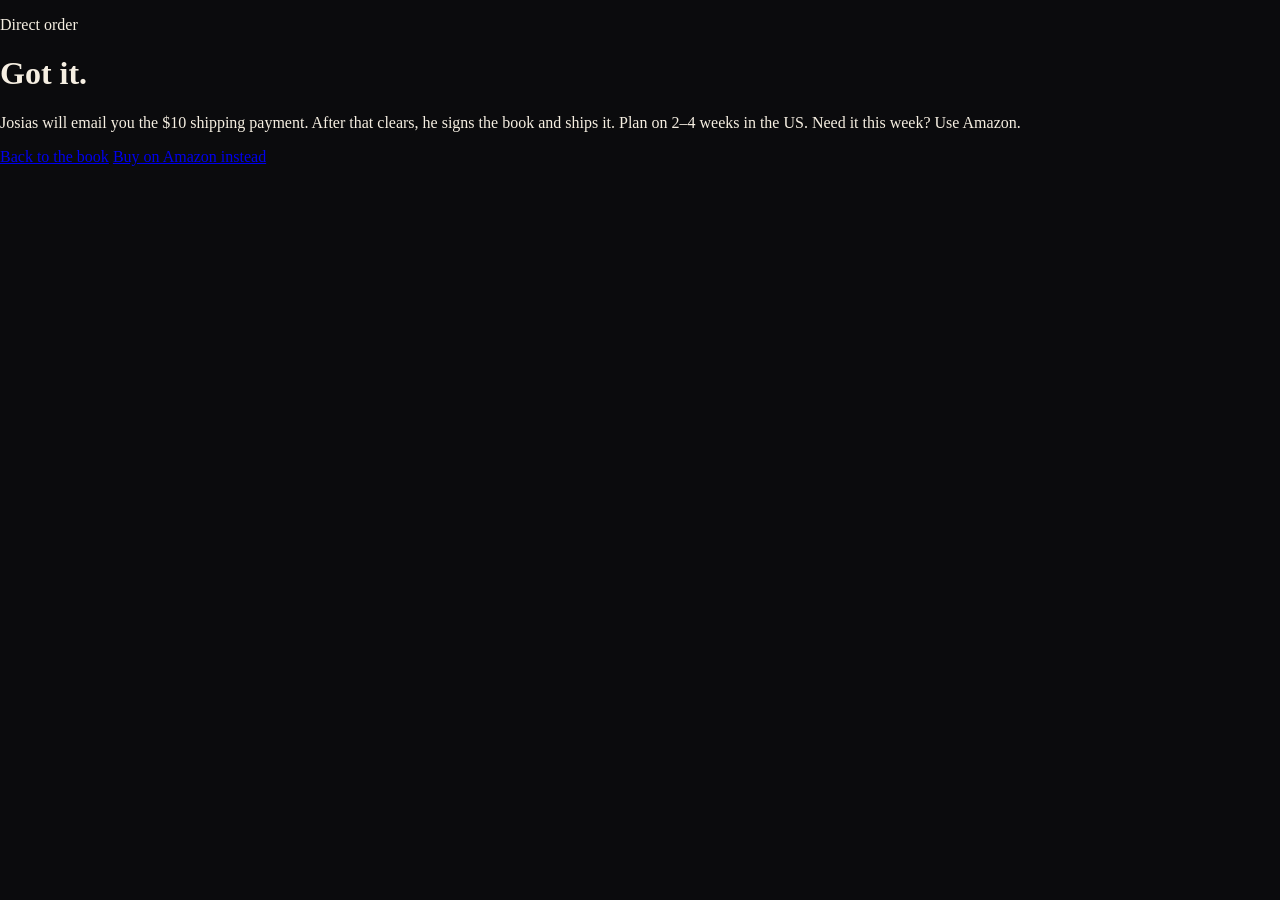
==== thanks.html @ 55b2e97b "Add thank-you page with shipping timeline" ====
<!DOCTYPE html>
<html lang="en">
<head>
  <meta charset="utf-8" />
  <meta name="viewport" content="width=device-width, initial-scale=1" />
  <title>Order received — Emotional Damage</title>
  <meta name="robots" content="noindex" />
  <link rel="stylesheet" href="/styles.css" />
  <link rel="icon" href="/favicon.svg" type="image/svg+xml" />
</head>
<body>
  <main class="section final">
    <p class="eyebrow">Direct order</p>
    <h1>Got it.</h1>
    <p class="lede" style="margin-inline:auto">Josias will email you the $10 shipping payment. After that clears, he signs the book and ships it. Plan on 2–4 weeks in the US. Need it this week? Use Amazon.</p>
    <div class="cta-row center">
      <a class="btn btn-primary btn-lg" href="/">Back to the book</a>
      <a class="btn btn-ghost btn-lg" href="https://www.amazon.com/Emotional-Damage-Josias-Andujar-Jr/dp/B0DV4M3MGY" target="_blank" rel="noopener">Buy on Amazon instead</a>
    </div>
  </main>
</body>
</html>
---- styles.css ----
:root {
  --ink: #0b0b0d;
}
body { margin: 0; background: #0b0b0d; color: #f6efe2; font-family: Georgia, serif; }
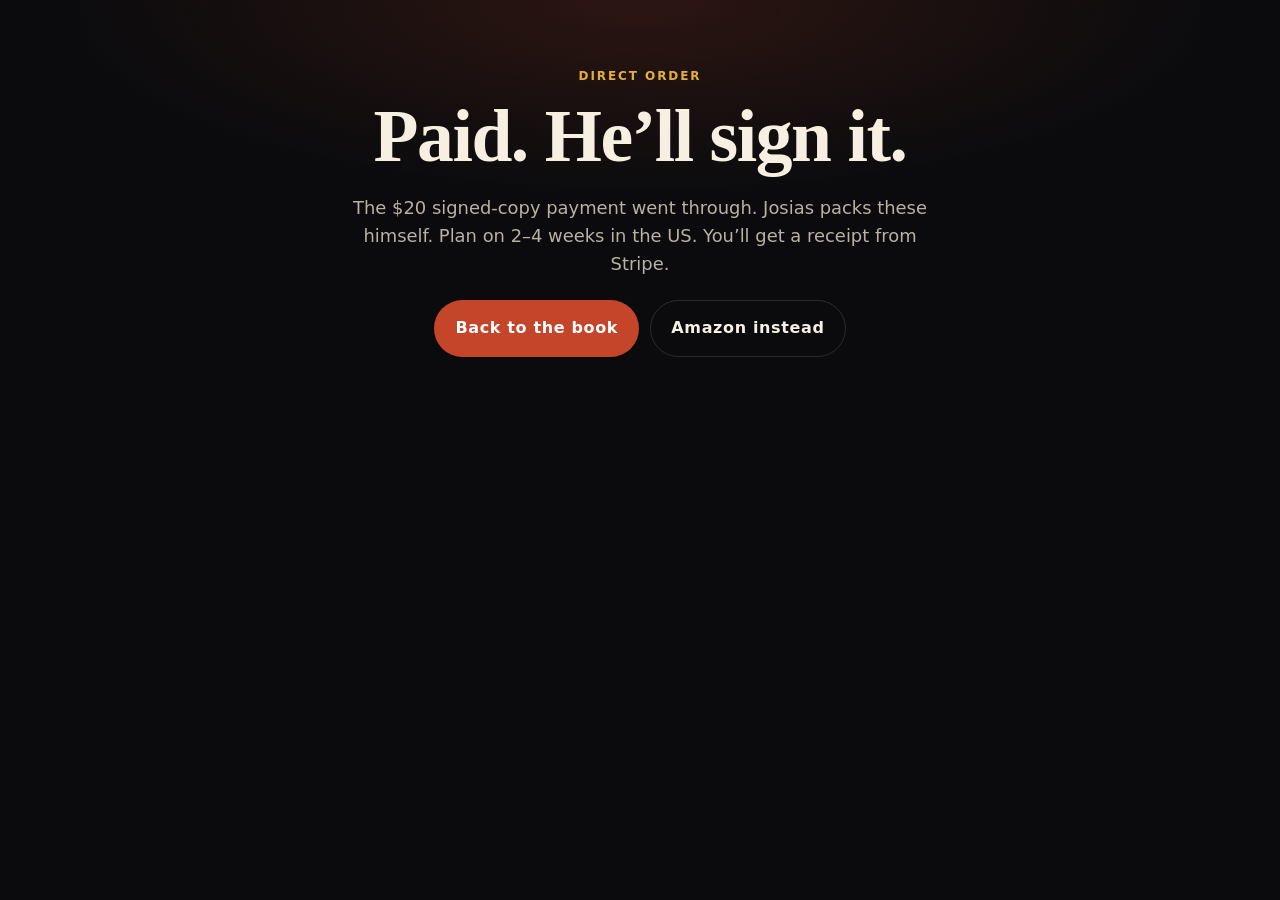
==== commit 2f2d6c6d: "Thank-you page after $20 Stripe payment" ====
--- a/thanks.html
+++ b/thanks.html
@@ -11,11 +11,11 @@
 <body>
   <main class="section final">
     <p class="eyebrow">Direct order</p>
-    <h1>Got it.</h1>
-    <p class="lede" style="margin-inline:auto">Josias will email you the $10 shipping payment. After that clears, he signs the book and ships it. Plan on 2–4 weeks in the US. Need it this week? Use Amazon.</p>
+    <h1>Paid. He’ll sign it.</h1>
+    <p class="lede" style="margin-inline:auto">The $20 signed-copy payment went through. Josias packs these himself. Plan on 2–4 weeks in the US. You’ll get a receipt from Stripe.</p>
     <div class="cta-row center">
       <a class="btn btn-primary btn-lg" href="/">Back to the book</a>
-      <a class="btn btn-ghost btn-lg" href="https://www.amazon.com/Emotional-Damage-Josias-Andujar-Jr/dp/B0DV4M3MGY" target="_blank" rel="noopener">Buy on Amazon instead</a>
+      <a class="btn btn-ghost btn-lg" href="https://www.amazon.com/Emotional-Damage-Josias-Andujar-Jr/dp/B0DV4M3MGY" target="_blank" rel="noopener">Amazon instead</a>
     </div>
   </main>
 </body>
--- a/styles.css
+++ b/styles.css
@@ -1,4 +1,164 @@
 :root {
   --ink: #0b0b0d;
+  --ink-2: #141418;
+  --ink-3: #1c1c22;
+  --line: #2a2a33;
+  --paper: #f6efe2;
+  --muted: #b7b1a6;
+  --faint: #7d776e;
+  --gold: #e0b03a;
+  --gold-2: #c4922a;
+  --ember: #c4452a;
+  --ember-2: #9e2f1c;
+  --yellow: #f0c14b;
+  --max: 1120px;
 }
-body { margin: 0; background: #0b0b0d; color: #f6efe2; font-family: Georgia, serif; }
+* { box-sizing: border-box; }
+html { scroll-behavior: smooth; }
+body {
+  margin: 0;
+  background: var(--ink);
+  color: var(--paper);
+  font-family: "Source Sans 3", system-ui, sans-serif;
+  font-size: 18px;
+  line-height: 1.55;
+  -webkit-font-smoothing: antialiased;
+}
+h1, h2, h3, .wordmark {
+  font-family: "Cormorant Garamond", Georgia, serif;
+  font-weight: 600;
+  letter-spacing: -0.02em;
+  line-height: 1.08;
+}
+h1 { font-size: clamp(2.4rem, 7vw, 4.6rem); margin: 0 0 1rem; }
+h2 { font-size: clamp(1.8rem, 4.5vw, 3rem); margin: 0 0 1rem; }
+h3 { font-size: 1.35rem; margin: 0 0 .4rem; }
+em { font-style: italic; color: var(--gold); }
+a { color: var(--gold); }
+.nav {
+  position: sticky; top: 0; z-index: 20;
+  display: flex; align-items: center; gap: 1.2rem;
+  padding: .8rem 1.2rem;
+  background: rgba(11,11,13,.88);
+  backdrop-filter: blur(12px);
+  border-bottom: 1px solid var(--line);
+}
+.wordmark {
+  color: var(--paper); text-decoration: none;
+  font-size: 1.15rem; letter-spacing: .12em; text-transform: uppercase;
+}
+.nav nav { display: none; gap: 1.1rem; }
+.nav nav a {
+  color: var(--muted); text-decoration: none; font-size: .78rem;
+  letter-spacing: .12em; text-transform: uppercase;
+}
+.nav-ctas { margin-left: auto; display: flex; gap: .5rem; }
+.btn {
+  display: inline-flex; align-items: center; justify-content: center;
+  border: 1px solid transparent; cursor: pointer; text-decoration: none;
+  font-family: inherit; font-weight: 600; letter-spacing: .04em;
+  padding: .7rem 1rem; border-radius: 999px; font-size: .92rem;
+}
+.btn-primary { background: var(--ember); color: #fff; }
+.btn-primary:hover { background: var(--ember-2); }
+.btn-ghost { background: transparent; color: var(--paper); border-color: var(--line); }
+.btn-ghost:hover { border-color: var(--gold); color: var(--gold); }
+.btn-lg { padding: .95rem 1.25rem; font-size: 1rem; }
+.hero, .section, .final, .foot { padding: 4.2rem 1.25rem; }
+.hero {
+  max-width: var(--max); margin: 0 auto;
+  display: grid; gap: 2.5rem; align-items: center;
+}
+.eyebrow {
+  color: var(--gold); text-transform: uppercase; letter-spacing: .16em;
+  font-size: .75rem; font-weight: 600; margin: 0 0 .7rem;
+}
+.lede { color: var(--muted); font-size: 1.12rem; max-width: 38rem; }
+.lede.tight { max-width: 42rem; }
+.fine { color: var(--faint); font-size: .86rem; }
+.cta-row { display: flex; flex-wrap: wrap; gap: .7rem; margin: 1.4rem 0 .8rem; }
+.cta-row.center { justify-content: center; }
+.hero-art { display: flex; justify-content: center; }
+.hero-art img {
+  width: min(100%, 340px); height: auto;
+  filter: drop-shadow(0 24px 40px rgba(0,0,0,.55));
+}
+.strip {
+  text-align: center; padding: 1.6rem 1.2rem;
+  background: var(--ink-2); border-block: 1px solid var(--line);
+  font-family: "Cormorant Garamond", Georgia, serif;
+  font-size: clamp(1.3rem, 3vw, 1.8rem);
+}
+.section { max-width: var(--max); margin: 0 auto; }
+.section.alt { background: var(--ink-2); max-width: none; padding-inline: 1.25rem; }
+.section.alt > * { max-width: var(--max); margin-left: auto; margin-right: auto; }
+.grid3, .grid2, .buy-grid, .steps { display: grid; gap: 1.2rem; }
+.grid3 article, .facts, .buy-card {
+  background: var(--ink-3); border: 1px solid var(--line); padding: 1.2rem 1.15rem;
+}
+.split { display: grid; gap: 2rem; align-items: start; }
+.ticks { padding-left: 1.1rem; color: var(--muted); }
+.quote {
+  border-left: 3px solid var(--gold); padding-left: 1rem;
+  font-family: "Cormorant Garamond", Georgia, serif; font-size: 1.35rem;
+}
+.facts img { width: 100%; height: auto; margin-bottom: 1rem; }
+.facts dl { margin: 0; }
+.facts dl div { display: flex; justify-content: space-between; gap: 1rem; padding: .35rem 0; border-bottom: 1px solid var(--line); font-size: .95rem; }
+.facts dt { color: var(--faint); }
+.steps li { list-style: none; background: var(--ink-2); border: 1px solid var(--line); padding: 1.2rem; }
+.steps span { color: var(--gold); font-weight: 700; letter-spacing: .12em; }
+.buy-card.featured { border-color: var(--gold); }
+.tag { color: var(--gold); text-transform: uppercase; letter-spacing: .14em; font-size: .72rem; margin: 0 0 .4rem; }
+.price { font-size: 1.2rem; margin: .2rem 0 .6rem; }
+.faq details { border-top: 1px solid var(--line); padding: 1rem 0; }
+.faq summary { cursor: pointer; font-weight: 600; }
+.faq p { color: var(--muted); margin: .5rem 0 0; }
+.final { text-align: center; background: radial-gradient(60rem 20rem at 50% 0%, rgba(196,69,42,.18), transparent 60%), var(--ink); }
+.foot { border-top: 1px solid var(--line); color: var(--faint); font-size: .92rem; }
+.foot-links { display: flex; flex-wrap: wrap; gap: .9rem; margin: 1rem 0; }
+.foot-links a { color: var(--muted); text-decoration: none; }
+.mobile-bar {
+  position: fixed; left: 0; right: 0; bottom: 0; z-index: 30;
+  display: grid; grid-template-columns: 1.3fr .9fr; gap: .5rem;
+  padding: .7rem .8rem calc(.7rem + env(safe-area-inset-bottom));
+  background: rgba(11,11,13,.94); border-top: 1px solid var(--line);
+}
+.modal {
+  position: fixed; inset: 0; z-index: 50;
+  background: rgba(0,0,0,.72);
+  display: grid; place-items: end center;
+}
+.modal[hidden] { display: none; }
+.modal-card {
+  background: var(--ink-2); width: min(100%, 560px);
+  max-height: 94vh; overflow: auto;
+  padding: 1.3rem 1.2rem 2rem; border-top: 1px solid var(--gold);
+}
+.close { float: right; background: none; border: 0; color: var(--paper); font-size: 1.8rem; cursor: pointer; }
+form { display: grid; gap: .7rem; margin-top: 1rem; }
+label { display: grid; gap: .3rem; font-size: .86rem; color: var(--muted); }
+input, textarea {
+  background: var(--ink); border: 1px solid var(--line); color: var(--paper);
+  padding: .7rem .75rem; font: inherit; border-radius: 8px;
+}
+.row2 { display: grid; grid-template-columns: 1fr 1fr; gap: .7rem; }
+.honey { position: absolute; left: -9999px; }
+.text-link { color: var(--gold); }
+@media (min-width: 820px) {
+  .nav nav { display: flex; }
+  .hero { grid-template-columns: 1.1fr .9fr; padding-top: 5rem; }
+  .hero-art img { width: 400px; }
+  .grid3 { grid-template-columns: repeat(3, 1fr); }
+  .grid2, .buy-grid { grid-template-columns: 1fr 1fr; }
+  .steps { grid-template-columns: repeat(3, 1fr); }
+  .split { grid-template-columns: 1.3fr .7fr; }
+  .mobile-bar { display: none; }
+  .modal { place-items: center; padding: 2rem; }
+  .modal-card { border: 1px solid var(--gold); }
+  body { padding-bottom: 0; }
+}
+@media (max-width: 819px) {
+  body { padding-bottom: 5.2rem; }
+  .nav-ctas .btn-ghost { display: none; }
+}
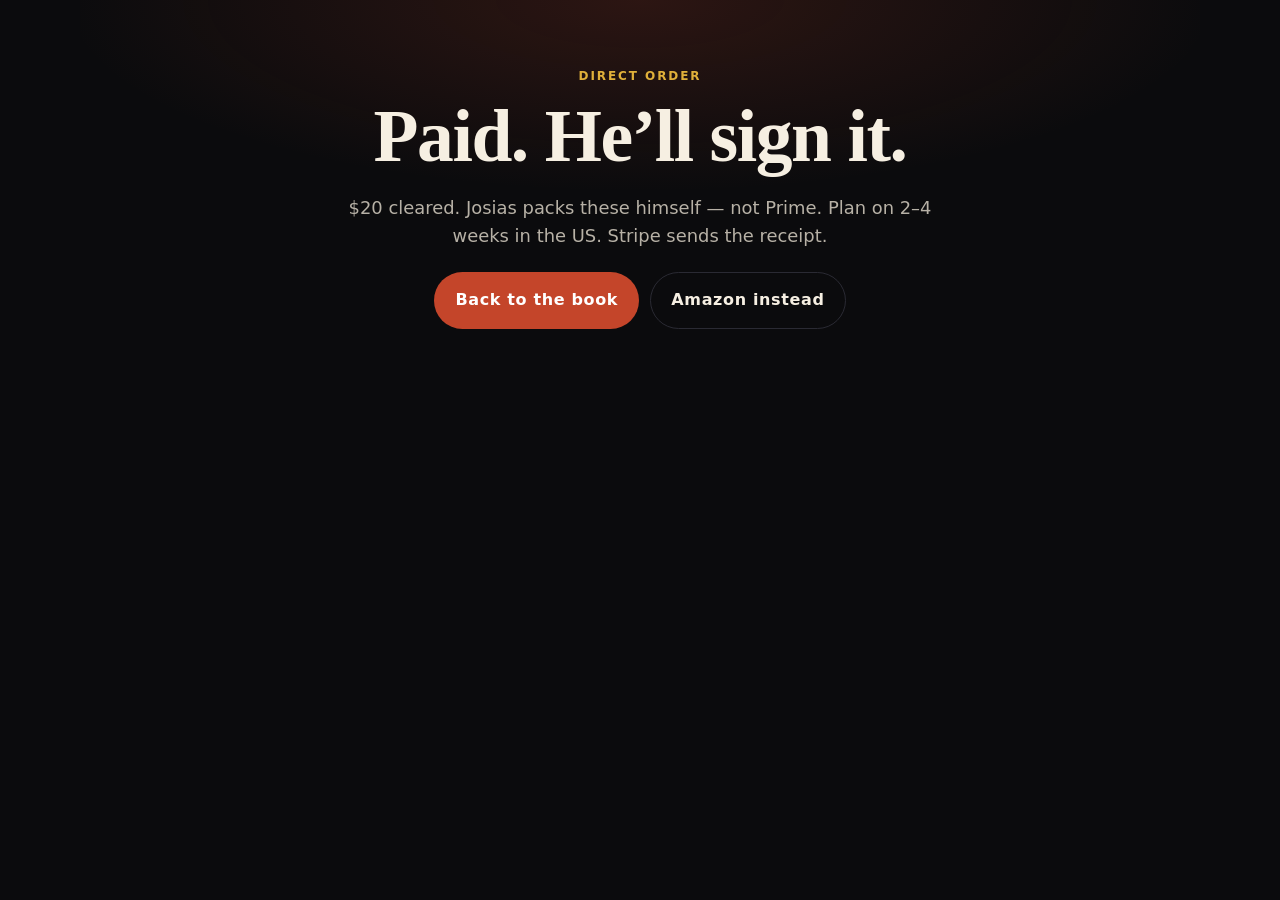
==== commit c3d04733: "Rewrite Emotional Damage page to define the title and shift state. Lead with what it means, drop wor" ====
--- a/thanks.html
+++ b/thanks.html
@@ -12,7 +12,7 @@
   <main class="section final">
     <p class="eyebrow">Direct order</p>
     <h1>Paid. He’ll sign it.</h1>
-    <p class="lede" style="margin-inline:auto">The $20 signed-copy payment went through. Josias packs these himself. Plan on 2–4 weeks in the US. You’ll get a receipt from Stripe.</p>
+    <p class="lede" style="margin-inline:auto">$20 cleared. Josias packs these himself — not Prime. Plan on 2–4 weeks in the US. Stripe sends the receipt.</p>
     <div class="cta-row center">
       <a class="btn btn-primary btn-lg" href="/">Back to the book</a>
       <a class="btn btn-ghost btn-lg" href="https://www.amazon.com/Emotional-Damage-Josias-Andujar-Jr/dp/B0DV4M3MGY" target="_blank" rel="noopener">Amazon instead</a>
--- a/styles.css
+++ b/styles.css
@@ -31,10 +31,15 @@
   line-height: 1.08;
 }
 h1 { font-size: clamp(2.4rem, 7vw, 4.6rem); margin: 0 0 1rem; }
+h1.punch { font-size: clamp(2.1rem, 6.2vw, 4.1rem); max-width: 18ch; }
 h2 { font-size: clamp(1.8rem, 4.5vw, 3rem); margin: 0 0 1rem; }
 h3 { font-size: 1.35rem; margin: 0 0 .4rem; }
 em { font-style: italic; color: var(--gold); }
 a { color: var(--gold); }
+.skip {
+  position: absolute; left: -999px; top: 0;
+}
+.skip:focus { left: 12px; background: #000; padding: 8px; }
 .nav {
   position: sticky; top: 0; z-index: 20;
   display: flex; align-items: center; gap: 1.2rem;
@@ -101,13 +106,48 @@
 .quote {
   border-left: 3px solid var(--gold); padding-left: 1rem;
   font-family: "Cormorant Garamond", Georgia, serif; font-size: 1.35rem;
+  color: var(--paper);
+}
+.clips {
+  display: grid;
+  gap: 1.4rem;
+  margin: 1.6rem 0 1rem;
+}
+.clip {
+  background: var(--ink-3);
+  border: 1px solid var(--line);
+  padding: 1.2rem 1.15rem 1rem;
+}
+.clip p { color: var(--muted); }
+.video {
+  position: relative;
+  width: 100%;
+  aspect-ratio: 16 / 9;
+  margin: 1rem 0 .7rem;
+  background: #000;
+  border: 1px solid var(--line);
+  overflow: hidden;
+}
+.video-short {
+  aspect-ratio: 9 / 16;
+  max-width: 320px;
+  margin-inline: auto;
+}
+.video iframe {
+  position: absolute;
+  inset: 0;
+  width: 100%;
+  height: 100%;
+  border: 0;
 }
 .facts img { width: 100%; height: auto; margin-bottom: 1rem; }
 .facts dl { margin: 0; }
 .facts dl div { display: flex; justify-content: space-between; gap: 1rem; padding: .35rem 0; border-bottom: 1px solid var(--line); font-size: .95rem; }
 .facts dt { color: var(--faint); }
+.steps { counter-reset: none; }
 .steps li { list-style: none; background: var(--ink-2); border: 1px solid var(--line); padding: 1.2rem; }
 .steps span { color: var(--gold); font-weight: 700; letter-spacing: .12em; }
+.stakes { }
 .buy-card.featured { border-color: var(--gold); }
 .tag { color: var(--gold); text-transform: uppercase; letter-spacing: .14em; font-size: .72rem; margin: 0 0 .4rem; }
 .price { font-size: 1.2rem; margin: .2rem 0 .6rem; }
@@ -118,6 +158,7 @@
 .foot { border-top: 1px solid var(--line); color: var(--faint); font-size: .92rem; }
 .foot-links { display: flex; flex-wrap: wrap; gap: .9rem; margin: 1rem 0; }
 .foot-links a { color: var(--muted); text-decoration: none; }
+.copy { margin-top: 1.4rem; }
 .mobile-bar {
   position: fixed; left: 0; right: 0; bottom: 0; z-index: 30;
   display: grid; grid-template-columns: 1.3fr .9fr; gap: .5rem;
@@ -128,6 +169,7 @@
   position: fixed; inset: 0; z-index: 50;
   background: rgba(0,0,0,.72);
   display: grid; place-items: end center;
+  padding: 0;
 }
 .modal[hidden] { display: none; }
 .modal-card {
@@ -135,7 +177,10 @@
   max-height: 94vh; overflow: auto;
   padding: 1.3rem 1.2rem 2rem; border-top: 1px solid var(--gold);
 }
-.close { float: right; background: none; border: 0; color: var(--paper); font-size: 1.8rem; cursor: pointer; }
+.close {
+  float: right; background: none; border: 0; color: var(--paper);
+  font-size: 1.8rem; cursor: pointer;
+}
 form { display: grid; gap: .7rem; margin-top: 1rem; }
 label { display: grid; gap: .3rem; font-size: .86rem; color: var(--muted); }
 input, textarea {
@@ -153,6 +198,7 @@
   .grid2, .buy-grid { grid-template-columns: 1fr 1fr; }
   .steps { grid-template-columns: repeat(3, 1fr); }
   .split { grid-template-columns: 1.3fr .7fr; }
+  .clips { grid-template-columns: 1.35fr .65fr; align-items: start; }
   .mobile-bar { display: none; }
   .modal { place-items: center; padding: 2rem; }
   .modal-card { border: 1px solid var(--gold); }
